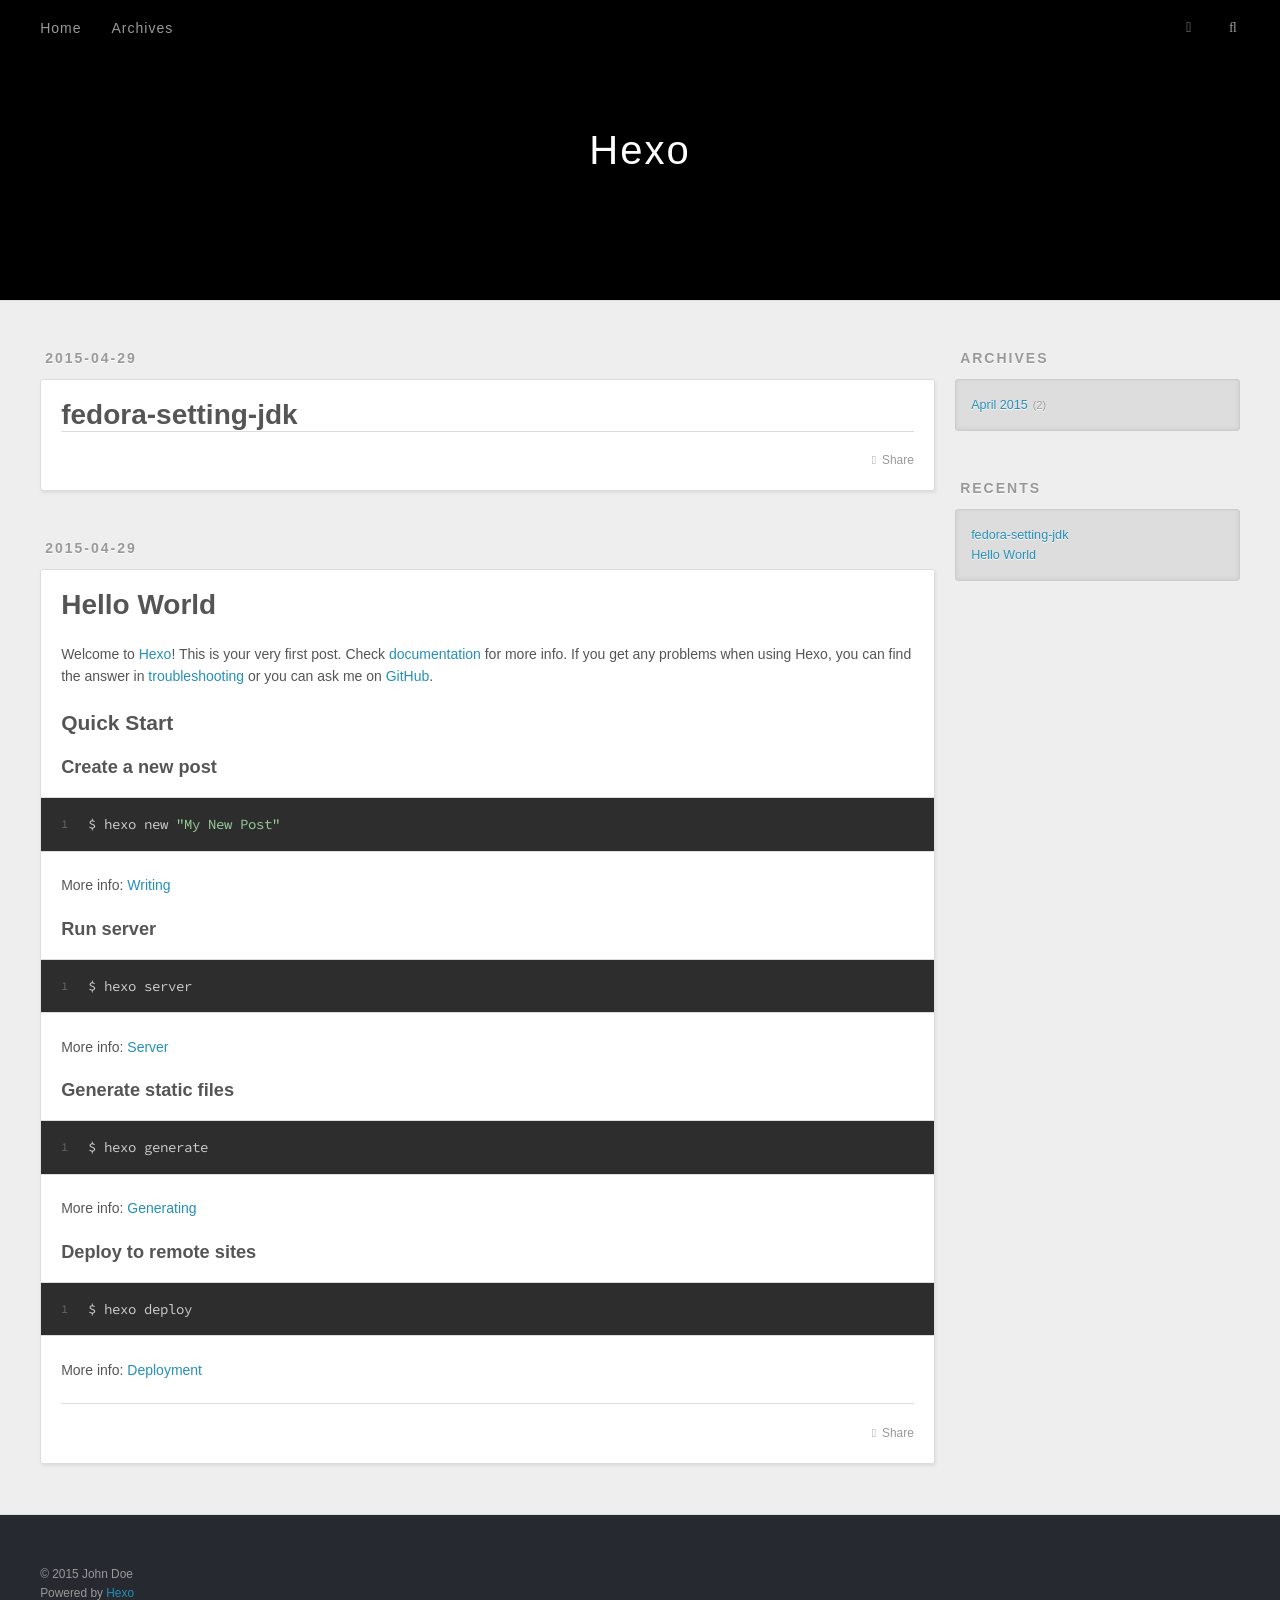
==== index.html @ 72228a68 "Site updated: 2015-04-29 23:30:53" ====
<!DOCTYPE html>
<html>
<head>
  <meta charset="utf-8">
  
  <title>Hexo</title>
  <meta name="viewport" content="width=device-width, initial-scale=1, maximum-scale=1">
  <meta name="description">
<meta property="og:type" content="website">
<meta property="og:title" content="Hexo">
<meta property="og:url" content="http://yoursite.com/index.html">
<meta property="og:site_name" content="Hexo">
<meta property="og:description">
<meta name="twitter:card" content="summary">
<meta name="twitter:title" content="Hexo">
<meta name="twitter:description">
  
    <link rel="alternative" href="/atom.xml" title="Hexo" type="application/atom+xml">
  
  
    <link rel="icon" href="/favicon.png">
  
  <link href="//fonts.googleapis.com/css?family=Source+Code+Pro" rel="stylesheet" type="text/css">
  <link rel="stylesheet" href="/css/style.css" type="text/css">
  

</head>
<body>
  <div id="container">
    <div id="wrap">
      <header id="header">
  <div id="banner"></div>
  <div id="header-outer" class="outer">
    <div id="header-title" class="inner">
      <h1 id="logo-wrap">
        <a href="/" id="logo">Hexo</a>
      </h1>
      
    </div>
    <div id="header-inner" class="inner">
      <nav id="main-nav">
        <a id="main-nav-toggle" class="nav-icon"></a>
        
          <a class="main-nav-link" href="/">Home</a>
        
          <a class="main-nav-link" href="/archives">Archives</a>
        
      </nav>
      <nav id="sub-nav">
        
          <a id="nav-rss-link" class="nav-icon" href="/atom.xml" title="RSS Feed"></a>
        
        <a id="nav-search-btn" class="nav-icon" title="Search"></a>
      </nav>
      <div id="search-form-wrap">
        <form action="//google.com/search" method="get" accept-charset="UTF-8" class="search-form"><input type="search" name="q" results="0" class="search-form-input" placeholder="Search"><button type="submit" class="search-form-submit">&#xF002;</button><input type="hidden" name="q" value="site:http://yoursite.com"></form>
      </div>
    </div>
  </div>
</header>
      <div class="outer">
        <section id="main">
  
    <article id="post-fedora-setting-jdk" class="article article-type-post" itemscope itemprop="blogPost">
  <div class="article-meta">
    <a href="/2015/04/29/fedora-setting-jdk/" class="article-date">
  <time datetime="2015-04-29T14:00:00.000Z" itemprop="datePublished">2015-04-29</time>
</a>
    
  </div>
  <div class="article-inner">
    
    
      <header class="article-header">
        
  
    <h1 itemprop="name">
      <a class="article-title" href="/2015/04/29/fedora-setting-jdk/">fedora-setting-jdk</a>
    </h1>
  

      </header>
    
    <div class="article-entry" itemprop="articleBody">
      
        
      
    </div>
    <footer class="article-footer">
      <a data-url="http://yoursite.com/2015/04/29/fedora-setting-jdk/" data-id="ci92wgnxk0000pdpv077esqov" class="article-share-link">Share</a>
      
      
    </footer>
  </div>
  
</article>


  
    <article id="post-hello-world" class="article article-type-post" itemscope itemprop="blogPost">
  <div class="article-meta">
    <a href="/2015/04/29/hello-world/" class="article-date">
  <time datetime="2015-04-29T13:56:53.000Z" itemprop="datePublished">2015-04-29</time>
</a>
    
  </div>
  <div class="article-inner">
    
    
      <header class="article-header">
        
  
    <h1 itemprop="name">
      <a class="article-title" href="/2015/04/29/hello-world/">Hello World</a>
    </h1>
  

      </header>
    
    <div class="article-entry" itemprop="articleBody">
      
        <p>Welcome to <a href="http://hexo.io/" target="_blank" rel="external">Hexo</a>! This is your very first post. Check <a href="http://hexo.io/docs/" target="_blank" rel="external">documentation</a> for more info. If you get any problems when using Hexo, you can find the answer in <a href="http://hexo.io/docs/troubleshooting.html" target="_blank" rel="external">troubleshooting</a> or you can ask me on <a href="https://github.com/hexojs/hexo/issues" target="_blank" rel="external">GitHub</a>.</p>
<h2 id="Quick_Start">Quick Start</h2><h3 id="Create_a_new_post">Create a new post</h3><figure class="highlight bash"><table><tr><td class="gutter"><pre><span class="line">1</span><br></pre></td><td class="code"><pre><span class="line">$ hexo new <span class="string">"My New Post"</span></span><br></pre></td></tr></table></figure>
<p>More info: <a href="http://hexo.io/docs/writing.html" target="_blank" rel="external">Writing</a></p>
<h3 id="Run_server">Run server</h3><figure class="highlight bash"><table><tr><td class="gutter"><pre><span class="line">1</span><br></pre></td><td class="code"><pre><span class="line">$ hexo server</span><br></pre></td></tr></table></figure>
<p>More info: <a href="http://hexo.io/docs/server.html" target="_blank" rel="external">Server</a></p>
<h3 id="Generate_static_files">Generate static files</h3><figure class="highlight bash"><table><tr><td class="gutter"><pre><span class="line">1</span><br></pre></td><td class="code"><pre><span class="line">$ hexo generate</span><br></pre></td></tr></table></figure>
<p>More info: <a href="http://hexo.io/docs/generating.html" target="_blank" rel="external">Generating</a></p>
<h3 id="Deploy_to_remote_sites">Deploy to remote sites</h3><figure class="highlight bash"><table><tr><td class="gutter"><pre><span class="line">1</span><br></pre></td><td class="code"><pre><span class="line">$ hexo deploy</span><br></pre></td></tr></table></figure>
<p>More info: <a href="http://hexo.io/docs/deployment.html" target="_blank" rel="external">Deployment</a></p>

      
    </div>
    <footer class="article-footer">
      <a data-url="http://yoursite.com/2015/04/29/hello-world/" data-id="ci92wgny80001pdpv6cahpks3" class="article-share-link">Share</a>
      
      
    </footer>
  </div>
  
</article>


  
  
</section>
        
          <aside id="sidebar">
  
    
  
    
  
    
  
    
  <div class="widget-wrap">
    <h3 class="widget-title">Archives</h3>
    <div class="widget">
      <ul class="archive-list"><li class="archive-list-item"><a class="archive-list-link" href="/archives/2015/04/">April 2015</a><span class="archive-list-count">2</span></li></ul>
    </div>
  </div>

  
    
  <div class="widget-wrap">
    <h3 class="widget-title">Recents</h3>
    <div class="widget">
      <ul>
        
          <li>
            <a href="/2015/04/29/fedora-setting-jdk/">fedora-setting-jdk</a>
          </li>
        
          <li>
            <a href="/2015/04/29/hello-world/">Hello World</a>
          </li>
        
      </ul>
    </div>
  </div>

  
</aside>
        
      </div>
      <footer id="footer">
  
  <div class="outer">
    <div id="footer-info" class="inner">
      &copy; 2015 John Doe<br>
      Powered by <a href="http://hexo.io/" target="_blank">Hexo</a>
    </div>
  </div>
</footer>
    </div>
    <nav id="mobile-nav">
  
    <a href="/" class="mobile-nav-link">Home</a>
  
    <a href="/archives" class="mobile-nav-link">Archives</a>
  
</nav>
    

<script src="//ajax.googleapis.com/ajax/libs/jquery/2.0.3/jquery.min.js"></script>


  <link rel="stylesheet" href="/fancybox/jquery.fancybox.css" type="text/css">
  <script src="/fancybox/jquery.fancybox.pack.js" type="text/javascript"></script>


<script src="/js/script.js" type="text/javascript"></script>

  </div>
</body>
</html>
---- css/style.css ----
body {
  width: 100%;
}
body:before,
body:after {
  content: "";
  display: table;
}
body:after {
  clear: both;
}
html,
body,
div,
span,
applet,
object,
iframe,
h1,
h2,
h3,
h4,
h5,
h6,
p,
blockquote,
pre,
a,
abbr,
acronym,
address,
big,
cite,
code,
del,
dfn,
em,
img,
ins,
kbd,
q,
s,
samp,
small,
strike,
strong,
sub,
sup,
tt,
var,
dl,
dt,
dd,
ol,
ul,
li,
fieldset,
form,
label,
legend,
table,
caption,
tbody,
tfoot,
thead,
tr,
th,
td {
  margin: 0;
  padding: 0;
  border: 0;
  outline: 0;
  font-weight: inherit;
  font-style: inherit;
  font-family: inherit;
  font-size: 100%;
  vertical-align: baseline;
}
body {
  line-height: 1;
  color: #000;
  background: #fff;
}
ol,
ul {
  list-style: none;
}
table {
  border-collapse: separate;
  border-spacing: 0;
  vertical-align: middle;
}
caption,
th,
td {
  text-align: left;
  font-weight: normal;
  vertical-align: middle;
}
a img {
  border: none;
}
input,
button {
  margin: 0;
  padding: 0;
}
input::-moz-focus-inner,
button::-moz-focus-inner {
  border: 0;
  padding: 0;
}
@font-face {
  font-family: FontAwesome;
  font-style: normal;
  font-weight: normal;
  src: url("fonts/fontawesome-webfont.eot?v=#4.0.3");
  src: url("fonts/fontawesome-webfont.eot?#iefix&v=#4.0.3") format("embedded-opentype"), url("fonts/fontawesome-webfont.woff?v=#4.0.3") format("woff"), url("fonts/fontawesome-webfont.ttf?v=#4.0.3") format("truetype"), url("fonts/fontawesome-webfont.svg#fontawesomeregular?v=#4.0.3") format("svg");
}
html,
body,
#container {
  height: 100%;
}
body {
  background: #eee;
  font: 14px "Helvetica Neue", Helvetica, Arial, sans-serif;
  -webkit-text-size-adjust: 100%;
}
.outer {
  max-width: 1220px;
  margin: 0 auto;
  padding: 0 20px;
}
.outer:before,
.outer:after {
  content: "";
  display: table;
}
.outer:after {
  clear: both;
}
.inner {
  display: inline;
  float: left;
  width: 98.3333333333333%;
  margin: 0 0.8333333333333%;
}
.left,
.alignleft {
  float: left;
}
.right,
.alignright {
  float: right;
}
.clear {
  clear: both;
}
#container {
  position: relative;
}
.mobile-nav-on {
  overflow: hidden;
}
#wrap {
  height: 100%;
  width: 100%;
  position: absolute;
  top: 0;
  left: 0;
  -webkit-transition: 0.2s ease-out;
  -moz-transition: 0.2s ease-out;
  -ms-transition: 0.2s ease-out;
  transition: 0.2s ease-out;
  z-index: 1;
  background: #eee;
}
.mobile-nav-on #wrap {
  left: 280px;
}
@media screen and (min-width: 768px) {
  #main {
    display: inline;
    float: left;
    width: 73.3333333333333%;
    margin: 0 0.8333333333333%;
  }
}
.article-date,
.article-category-link,
.archive-year,
.widget-title {
  text-decoration: none;
  text-transform: uppercase;
  letter-spacing: 2px;
  color: #999;
  margin-bottom: 1em;
  margin-left: 5px;
  line-height: 1em;
  text-shadow: 0 1px #fff;
  font-weight: bold;
}
.article-inner,
.archive-article-inner {
  background: #fff;
  -webkit-box-shadow: 1px 2px 3px #ddd;
  box-shadow: 1px 2px 3px #ddd;
  border: 1px solid #ddd;
  -webkit-border-radius: 3px;
  border-radius: 3px;
}
.article-entry h1,
.widget h1 {
  font-size: 2em;
}
.article-entry h2,
.widget h2 {
  font-size: 1.5em;
}
.article-entry h3,
.widget h3 {
  font-size: 1.3em;
}
.article-entry h4,
.widget h4 {
  font-size: 1.2em;
}
.article-entry h5,
.widget h5 {
  font-size: 1em;
}
.article-entry h6,
.widget h6 {
  font-size: 1em;
  color: #999;
}
.article-entry hr,
.widget hr {
  border: 1px dashed #ddd;
}
.article-entry strong,
.widget strong {
  font-weight: bold;
}
.article-entry em,
.widget em,
.article-entry cite,
.widget cite {
  font-style: italic;
}
.article-entry sup,
.widget sup,
.article-entry sub,
.widget sub {
  font-size: 0.75em;
  line-height: 0;
  position: relative;
  vertical-align: baseline;
}
.article-entry sup,
.widget sup {
  top: -0.5em;
}
.article-entry sub,
.widget sub {
  bottom: -0.2em;
}
.article-entry small,
.widget small {
  font-size: 0.85em;
}
.article-entry acronym,
.widget acronym,
.article-entry abbr,
.widget abbr {
  border-bottom: 1px dotted;
}
.article-entry ul,
.widget ul,
.article-entry ol,
.widget ol,
.article-entry dl,
.widget dl {
  margin: 0 20px;
  line-height: 1.6em;
}
.article-entry ul ul,
.widget ul ul,
.article-entry ol ul,
.widget ol ul,
.article-entry ul ol,
.widget ul ol,
.article-entry ol ol,
.widget ol ol {
  margin-top: 0;
  margin-bottom: 0;
}
.article-entry ul,
.widget ul {
  list-style: disc;
}
.article-entry ol,
.widget ol {
  list-style: decimal;
}
.article-entry dt,
.widget dt {
  font-weight: bold;
}
#header {
  height: 300px;
  position: relative;
  border-bottom: 1px solid #ddd;
}
#header:before,
#header:after {
  content: "";
  position: absolute;
  left: 0;
  right: 0;
  height: 40px;
}
#header:before {
  top: 0;
  background: -webkit-linear-gradient(rgba(0,0,0,0.2), transparent);
  background: -moz-linear-gradient(rgba(0,0,0,0.2), transparent);
  background: -ms-linear-gradient(rgba(0,0,0,0.2), transparent);
  background: linear-gradient(rgba(0,0,0,0.2), transparent);
}
#header:after {
  bottom: 0;
  background: -webkit-linear-gradient(transparent, rgba(0,0,0,0.2));
  background: -moz-linear-gradient(transparent, rgba(0,0,0,0.2));
  background: -ms-linear-gradient(transparent, rgba(0,0,0,0.2));
  background: linear-gradient(transparent, rgba(0,0,0,0.2));
}
#header-outer {
  height: 100%;
  position: relative;
}
#header-inner {
  position: relative;
  overflow: hidden;
}
#banner {
  position: absolute;
  top: 0;
  left: 0;
  width: 100%;
  height: 100%;
  background: url("images/banner.jpg") center #000;
  -webkit-background-size: cover;
  -moz-background-size: cover;
  background-size: cover;
  z-index: -1;
}
#header-title {
  text-align: center;
  height: 40px;
  position: absolute;
  top: 50%;
  left: 0;
  margin-top: -20px;
}
#logo,
#subtitle {
  text-decoration: none;
  color: #fff;
  font-weight: 300;
  text-shadow: 0 1px 4px rgba(0,0,0,0.3);
}
#logo {
  font-size: 40px;
  line-height: 40px;
  letter-spacing: 2px;
}
#subtitle {
  font-size: 16px;
  line-height: 16px;
  letter-spacing: 1px;
}
#subtitle-wrap {
  margin-top: 16px;
}
#main-nav {
  float: left;
  margin-left: -15px;
}
.nav-icon,
.main-nav-link {
  float: left;
  color: #fff;
  opacity: 0.6;
  text-decoration: none;
  text-shadow: 0 1px rgba(0,0,0,0.2);
  -webkit-transition: opacity 0.2s;
  -moz-transition: opacity 0.2s;
  -ms-transition: opacity 0.2s;
  transition: opacity 0.2s;
  display: block;
  padding: 20px 15px;
}
.nav-icon:hover,
.main-nav-link:hover {
  opacity: 1;
}
.nav-icon {
  font-family: FontAwesome;
  text-align: center;
  font-size: 14px;
  width: 14px;
  height: 14px;
  padding: 20px 15px;
  position: relative;
  cursor: pointer;
}
.main-nav-link {
  font-weight: 300;
  letter-spacing: 1px;
}
@media screen and (max-width: 479px) {
  .main-nav-link {
    display: none;
  }
}
#main-nav-toggle {
  display: none;
}
#main-nav-toggle:before {
  content: "\f0c9";
}
@media screen and (max-width: 479px) {
  #main-nav-toggle {
    display: block;
  }
}
#sub-nav {
  float: right;
  margin-right: -15px;
}
#nav-rss-link:before {
  content: "\f09e";
}
#nav-search-btn:before {
  content: "\f002";
}
#search-form-wrap {
  position: absolute;
  top: 15px;
  width: 150px;
  height: 30px;
  right: -150px;
  opacity: 0;
  -webkit-transition: 0.2s ease-out;
  -moz-transition: 0.2s ease-out;
  -ms-transition: 0.2s ease-out;
  transition: 0.2s ease-out;
}
#search-form-wrap.on {
  opacity: 1;
  right: 0;
}
@media screen and (max-width: 479px) {
  #search-form-wrap {
    width: 100%;
    right: -100%;
  }
}
.search-form {
  position: absolute;
  top: 0;
  left: 0;
  right: 0;
  background: #fff;
  padding: 5px 15px;
  -webkit-border-radius: 15px;
  border-radius: 15px;
  -webkit-box-shadow: 0 0 10px rgba(0,0,0,0.3);
  box-shadow: 0 0 10px rgba(0,0,0,0.3);
}
.search-form-input {
  border: none;
  background: none;
  color: #555;
  width: 100%;
  font: 13px "Helvetica Neue", Helvetica, Arial, sans-serif;
  outline: none;
}
.search-form-input::-webkit-search-results-decoration,
.search-form-input::-webkit-search-cancel-button {
  -webkit-appearance: none;
}
.search-form-submit {
  position: absolute;
  top: 50%;
  right: 10px;
  margin-top: -7px;
  font: 13px FontAwesome;
  border: none;
  background: none;
  color: #bbb;
  cursor: pointer;
}
.search-form-submit:hover,
.search-form-submit:focus {
  color: #777;
}
.article {
  margin: 50px 0;
}
.article-inner {
  overflow: hidden;
}
.article-meta:before,
.article-meta:after {
  content: "";
  display: table;
}
.article-meta:after {
  clear: both;
}
.article-date {
  float: left;
}
.article-category {
  float: left;
  line-height: 1em;
  color: #ccc;
  text-shadow: 0 1px #fff;
  margin-left: 8px;
}
.article-category:before {
  content: "\2022";
}
.article-category-link {
  margin: 0 12px 1em;
}
.article-header {
  padding: 20px 20px 0;
}
.article-title {
  text-decoration: none;
  font-size: 2em;
  font-weight: bold;
  color: #555;
  line-height: 1.1em;
  -webkit-transition: color 0.2s;
  -moz-transition: color 0.2s;
  -ms-transition: color 0.2s;
  transition: color 0.2s;
}
a.article-title:hover {
  color: #258fb8;
}
.article-entry {
  color: #555;
  padding: 0 20px;
}
.article-entry:before,
.article-entry:after {
  content: "";
  display: table;
}
.article-entry:after {
  clear: both;
}
.article-entry p,
.article-entry table {
  line-height: 1.6em;
  margin: 1.6em 0;
}
.article-entry h1,
.article-entry h2,
.article-entry h3,
.article-entry h4,
.article-entry h5,
.article-entry h6 {
  font-weight: bold;
}
.article-entry h1,
.article-entry h2,
.article-entry h3,
.article-entry h4,
.article-entry h5,
.article-entry h6 {
  line-height: 1.1em;
  margin: 1.1em 0;
}
.article-entry a {
  color: #258fb8;
  text-decoration: none;
}
.article-entry a:hover {
  text-decoration: underline;
}
.article-entry ul,
.article-entry ol,
.article-entry dl {
  margin-top: 1.6em;
  margin-bottom: 1.6em;
}
.article-entry img,
.article-entry video {
  max-width: 100%;
  height: auto;
  display: block;
  margin: auto;
}
.article-entry iframe {
  border: none;
}
.article-entry table {
  width: 100%;
  border-collapse: collapse;
  border-spacing: 0;
}
.article-entry th {
  font-weight: bold;
  border-bottom: 3px solid #ddd;
  padding-bottom: 0.5em;
}
.article-entry td {
  border-bottom: 1px solid #ddd;
  padding: 10px 0;
}
.article-entry blockquote {
  font-family: Georgia, "Times New Roman", serif;
  font-size: 1.4em;
  margin: 1.6em 20px;
  text-align: center;
}
.article-entry blockquote footer {
  font-size: 14px;
  margin: 1.6em 0;
  font-family: "Helvetica Neue", Helvetica, Arial, sans-serif;
}
.article-entry blockquote footer cite:before {
  content: "—";
  padding: 0 0.5em;
}
.article-entry .pullquote {
  text-align: left;
  width: 45%;
  margin: 0;
}
.article-entry .pullquote.left {
  margin-left: 0.5em;
  margin-right: 1em;
}
.article-entry .pullquote.right {
  margin-right: 0.5em;
  margin-left: 1em;
}
.article-entry .caption {
  color: #999;
  display: block;
  font-size: 0.9em;
  margin-top: 0.5em;
  position: relative;
  text-align: center;
}
.article-entry .video-container {
  position: relative;
  padding-top: 56.25%;
  height: 0;
  overflow: hidden;
}
.article-entry .video-container iframe,
.article-entry .video-container object,
.article-entry .video-container embed {
  position: absolute;
  top: 0;
  left: 0;
  width: 100%;
  height: 100%;
  margin-top: 0;
}
.article-more-link a {
  display: inline-block;
  line-height: 1em;
  padding: 6px 15px;
  -webkit-border-radius: 15px;
  border-radius: 15px;
  background: #eee;
  color: #999;
  text-shadow: 0 1px #fff;
  text-decoration: none;
}
.article-more-link a:hover {
  background: #258fb8;
  color: #fff;
  text-decoration: none;
  text-shadow: 0 1px #1e7293;
}
.article-footer {
  font-size: 0.85em;
  line-height: 1.6em;
  border-top: 1px solid #ddd;
  padding-top: 1.6em;
  margin: 0 20px 20px;
}
.article-footer:before,
.article-footer:after {
  content: "";
  display: table;
}
.article-footer:after {
  clear: both;
}
.article-footer a {
  color: #999;
  text-decoration: none;
}
.article-footer a:hover {
  color: #555;
}
.article-tag-list-item {
  float: left;
  margin-right: 10px;
}
.article-tag-list-link:before {
  content: "#";
}
.article-comment-link {
  float: right;
}
.article-comment-link:before {
  content: "\f075";
  font-family: FontAwesome;
  padding-right: 8px;
}
.article-share-link {
  cursor: pointer;
  float: right;
  margin-left: 20px;
}
.article-share-link:before {
  content: "\f064";
  font-family: FontAwesome;
  padding-right: 6px;
}
#article-nav {
  position: relative;
}
#article-nav:before,
#article-nav:after {
  content: "";
  display: table;
}
#article-nav:after {
  clear: both;
}
@media screen and (min-width: 768px) {
  #article-nav {
    margin: 50px 0;
  }
  #article-nav:before {
    width: 8px;
    height: 8px;
    position: absolute;
    top: 50%;
    left: 50%;
    margin-top: -4px;
    margin-left: -4px;
    content: "";
    -webkit-border-radius: 50%;
    border-radius: 50%;
    background: #ddd;
    -webkit-box-shadow: 0 1px 2px #fff;
    box-shadow: 0 1px 2px #fff;
  }
}
.article-nav-link-wrap {
  text-decoration: none;
  text-shadow: 0 1px #fff;
  color: #999;
  -webkit-box-sizing: border-box;
  -moz-box-sizing: border-box;
  box-sizing: border-box;
  margin-top: 50px;
  text-align: center;
  display: block;
}
.article-nav-link-wrap:hover {
  color: #555;
}
@media screen and (min-width: 768px) {
  .article-nav-link-wrap {
    width: 50%;
    margin-top: 0;
  }
}
@media screen and (min-width: 768px) {
  #article-nav-newer {
    float: left;
    text-align: right;
    padding-right: 20px;
  }
}
@media screen and (min-width: 768px) {
  #article-nav-older {
    float: right;
    text-align: left;
    padding-left: 20px;
  }
}
.article-nav-caption {
  text-transform: uppercase;
  letter-spacing: 2px;
  color: #ddd;
  line-height: 1em;
  font-weight: bold;
}
#article-nav-newer .article-nav-caption {
  margin-right: -2px;
}
.article-nav-title {
  font-size: 0.85em;
  line-height: 1.6em;
  margin-top: 0.5em;
}
.article-share-box {
  position: absolute;
  display: none;
  background: #fff;
  -webkit-box-shadow: 1px 2px 10px rgba(0,0,0,0.2);
  box-shadow: 1px 2px 10px rgba(0,0,0,0.2);
  -webkit-border-radius: 3px;
  border-radius: 3px;
  margin-left: -145px;
  overflow: hidden;
  z-index: 1;
}
.article-share-box.on {
  display: block;
}
.article-share-input {
  width: 100%;
  background: none;
  -webkit-box-sizing: border-box;
  -moz-box-sizing: border-box;
  box-sizing: border-box;
  font: 14px "Helvetica Neue", Helvetica, Arial, sans-serif;
  padding: 0 15px;
  color: #555;
  outline: none;
  border: 1px solid #ddd;
  -webkit-border-radius: 3px 3px 0 0;
  border-radius: 3px 3px 0 0;
  height: 36px;
  line-height: 36px;
}
.article-share-links {
  background: #eee;
}
.article-share-links:before,
.article-share-links:after {
  content: "";
  display: table;
}
.article-share-links:after {
  clear: both;
}
.article-share-twitter,
.article-share-facebook,
.article-share-pinterest,
.article-share-google {
  width: 50px;
  height: 36px;
  display: block;
  float: left;
  position: relative;
  color: #999;
  text-shadow: 0 1px #fff;
}
.article-share-twitter:before,
.article-share-facebook:before,
.article-share-pinterest:before,
.article-share-google:before {
  font-size: 20px;
  font-family: FontAwesome;
  width: 20px;
  height: 20px;
  position: absolute;
  top: 50%;
  left: 50%;
  margin-top: -10px;
  margin-left: -10px;
  text-align: center;
}
.article-share-twitter:hover,
.article-share-facebook:hover,
.article-share-pinterest:hover,
.article-share-google:hover {
  color: #fff;
}
.article-share-twitter:before {
  content: "\f099";
}
.article-share-twitter:hover {
  background: #00aced;
  text-shadow: 0 1px #008abe;
}
.article-share-facebook:before {
  content: "\f09a";
}
.article-share-facebook:hover {
  background: #3b5998;
  text-shadow: 0 1px #2f477a;
}
.article-share-pinterest:before {
  content: "\f0d2";
}
.article-share-pinterest:hover {
  background: #cb2027;
  text-shadow: 0 1px #a21a1f;
}
.article-share-google:before {
  content: "\f0d5";
}
.article-share-google:hover {
  background: #dd4b39;
  text-shadow: 0 1px #be3221;
}
.article-gallery {
  background: #000;
  position: relative;
}
.article-gallery-photos {
  position: relative;
  overflow: hidden;
}
.article-gallery-img {
  display: none;
  max-width: 100%;
}
.article-gallery-img:first-child {
  display: block;
}
.article-gallery-img.loaded {
  position: absolute;
  display: block;
}
.article-gallery-img img {
  display: block;
  max-width: 100%;
  margin: 0 auto;
}
#comments {
  background: #fff;
  -webkit-box-shadow: 1px 2px 3px #ddd;
  box-shadow: 1px 2px 3px #ddd;
  padding: 20px;
  border: 1px solid #ddd;
  -webkit-border-radius: 3px;
  border-radius: 3px;
  margin: 50px 0;
}
#comments a {
  color: #258fb8;
}
.archives-wrap {
  margin: 50px 0;
}
.archives:before,
.archives:after {
  content: "";
  display: table;
}
.archives:after {
  clear: both;
}
.archive-year-wrap {
  margin-bottom: 1em;
}
.archives {
  -webkit-column-gap: 10px;
  -moz-column-gap: 10px;
  column-gap: 10px;
}
@media screen and (min-width: 480px) and (max-width: 767px) {
  .archives {
    -webkit-column-count: 2;
    -moz-column-count: 2;
    column-count: 2;
  }
}
@media screen and (min-width: 768px) {
  .archives {
    -webkit-column-count: 3;
    -moz-column-count: 3;
    column-count: 3;
  }
}
.archive-article {
  -webkit-column-break-inside: avoid;
  page-break-inside: avoid;
  overflow: hidden;
  break-inside: avoid-column;
}
.archive-article-inner {
  padding: 10px;
  margin-bottom: 15px;
}
.archive-article-title {
  text-decoration: none;
  font-weight: bold;
  color: #555;
  -webkit-transition: color 0.2s;
  -moz-transition: color 0.2s;
  -ms-transition: color 0.2s;
  transition: color 0.2s;
  line-height: 1.6em;
}
.archive-article-title:hover {
  color: #258fb8;
}
.archive-article-footer {
  margin-top: 1em;
}
.archive-article-date {
  color: #999;
  text-decoration: none;
  font-size: 0.85em;
  line-height: 1em;
  margin-bottom: 0.5em;
  display: block;
}
#page-nav {
  margin: 50px auto;
  background: #fff;
  -webkit-box-shadow: 1px 2px 3px #ddd;
  box-shadow: 1px 2px 3px #ddd;
  border: 1px solid #ddd;
  -webkit-border-radius: 3px;
  border-radius: 3px;
  text-align: center;
  color: #999;
  overflow: hidden;
}
#page-nav:before,
#page-nav:after {
  content: "";
  display: table;
}
#page-nav:after {
  clear: both;
}
#page-nav a,
#page-nav span {
  padding: 10px 20px;
  line-height: 1;
  height: 2ex;
}
#page-nav a {
  color: #999;
  text-decoration: none;
}
#page-nav a:hover {
  background: #999;
  color: #fff;
}
#page-nav .prev {
  float: left;
}
#page-nav .next {
  float: right;
}
#page-nav .page-number {
  display: inline-block;
}
@media screen and (max-width: 479px) {
  #page-nav .page-number {
    display: none;
  }
}
#page-nav .current {
  color: #555;
  font-weight: bold;
}
#page-nav .space {
  color: #ddd;
}
#footer {
  background: #262a30;
  padding: 50px 0;
  border-top: 1px solid #ddd;
  color: #999;
}
#footer a {
  color: #258fb8;
  text-decoration: none;
}
#footer a:hover {
  text-decoration: underline;
}
#footer-info {
  line-height: 1.6em;
  font-size: 0.85em;
}
.article-entry pre,
.article-entry .highlight {
  background: #2d2d2d;
  margin: 0 -20px;
  padding: 15px 20px;
  border-style: solid;
  border-color: #ddd;
  border-width: 1px 0;
  overflow: auto;
  color: #ccc;
  line-height: 22.400000000000002px;
}
.article-entry .highlight .gutter pre,
.article-entry .gist .gist-file .gist-data .line-numbers {
  color: #666;
  font-size: 0.85em;
}
.article-entry pre,
.article-entry code {
  font-family: "Source Code Pro", Consolas, Monaco, Menlo, Consolas, monospace;
}
.article-entry code {
  background: #eee;
  text-shadow: 0 1px #fff;
  padding: 0 0.3em;
}
.article-entry pre code {
  background: none;
  text-shadow: none;
  padding: 0;
}
.article-entry .highlight pre {
  border: none;
  margin: 0;
  padding: 0;
}
.article-entry .highlight table {
  margin: 0;
  width: auto;
}
.article-entry .highlight td {
  border: none;
  padding: 0;
}
.article-entry .highlight figcaption {
  font-size: 0.85em;
  color: #999;
  line-height: 1em;
  margin-bottom: 1em;
}
.article-entry .highlight figcaption:before,
.article-entry .highlight figcaption:after {
  content: "";
  display: table;
}
.article-entry .highlight figcaption:after {
  clear: both;
}
.article-entry .highlight figcaption a {
  float: right;
}
.article-entry .highlight .gutter pre {
  text-align: right;
  padding-right: 20px;
}
.article-entry .highlight .line {
  height: 22.400000000000002px;
}
.article-entry .gist {
  margin: 0 -20px;
  border-style: solid;
  border-color: #ddd;
  border-width: 1px 0;
  background: #2d2d2d;
  padding: 15px 20px 15px 0;
}
.article-entry .gist .gist-file {
  border: none;
  font-family: "Source Code Pro", Consolas, Monaco, Menlo, Consolas, monospace;
  margin: 0;
}
.article-entry .gist .gist-file .gist-data {
  background: none;
  border: none;
}
.article-entry .gist .gist-file .gist-data .line-numbers {
  background: none;
  border: none;
  padding: 0 20px 0 0;
}
.article-entry .gist .gist-file .gist-data .line-data {
  padding: 0 !important;
}
.article-entry .gist .gist-file .highlight {
  margin: 0;
  padding: 0;
  border: none;
}
.article-entry .gist .gist-file .gist-meta {
  background: #2d2d2d;
  color: #999;
  font: 0.85em "Helvetica Neue", Helvetica, Arial, sans-serif;
  text-shadow: 0 0;
  padding: 0;
  margin-top: 1em;
  margin-left: 20px;
}
.article-entry .gist .gist-file .gist-meta a {
  color: #258fb8;
  font-weight: normal;
}
.article-entry .gist .gist-file .gist-meta a:hover {
  text-decoration: underline;
}
pre .comment,
pre .title {
  color: #999;
}
pre .variable,
pre .attribute,
pre .tag,
pre .regexp,
pre .ruby .constant,
pre .xml .tag .title,
pre .xml .pi,
pre .xml .doctype,
pre .html .doctype,
pre .css .id,
pre .css .class,
pre .css .pseudo {
  color: #f2777a;
}
pre .number,
pre .preprocessor,
pre .built_in,
pre .literal,
pre .params,
pre .constant {
  color: #f99157;
}
pre .class,
pre .ruby .class .title,
pre .css .rules .attribute {
  color: #9c9;
}
pre .string,
pre .value,
pre .inheritance,
pre .header,
pre .ruby .symbol,
pre .xml .cdata {
  color: #9c9;
}
pre .css .hexcolor {
  color: #6cc;
}
pre .function,
pre .python .decorator,
pre .python .title,
pre .ruby .function .title,
pre .ruby .title .keyword,
pre .perl .sub,
pre .javascript .title,
pre .coffeescript .title {
  color: #69c;
}
pre .keyword,
pre .javascript .function {
  color: #c9c;
}
@media screen and (max-width: 479px) {
  #mobile-nav {
    position: absolute;
    top: 0;
    left: 0;
    width: 280px;
    height: 100%;
    background: #191919;
    border-right: 1px solid #fff;
  }
}
@media screen and (max-width: 479px) {
  .mobile-nav-link {
    display: block;
    color: #999;
    text-decoration: none;
    padding: 15px 20px;
    font-weight: bold;
  }
  .mobile-nav-link:hover {
    color: #fff;
  }
}
@media screen and (min-width: 768px) {
  #sidebar {
    display: inline;
    float: left;
    width: 23.3333333333333%;
    margin: 0 0.8333333333333%;
  }
}
.widget-wrap {
  margin: 50px 0;
}
.widget {
  color: #777;
  text-shadow: 0 1px #fff;
  background: #ddd;
  -webkit-box-shadow: 0 -1px 4px #ccc inset;
  box-shadow: 0 -1px 4px #ccc inset;
  border: 1px solid #ccc;
  padding: 15px;
  -webkit-border-radius: 3px;
  border-radius: 3px;
}
.widget a {
  color: #258fb8;
  text-decoration: none;
}
.widget a:hover {
  text-decoration: underline;
}
.widget ul ul,
.widget ol ul,
.widget dl ul,
.widget ul ol,
.widget ol ol,
.widget dl ol,
.widget ul dl,
.widget ol dl,
.widget dl dl {
  margin-left: 15px;
  list-style: disc;
}
.widget {
  line-height: 1.6em;
  word-wrap: break-word;
  font-size: 0.9em;
}
.widget ul,
.widget ol {
  list-style: none;
  margin: 0;
}
.widget ul ul,
.widget ol ul,
.widget ul ol,
.widget ol ol {
  margin: 0 20px;
}
.widget ul ul,
.widget ol ul {
  list-style: disc;
}
.widget ul ol,
.widget ol ol {
  list-style: decimal;
}
.category-list-count,
.tag-list-count,
.archive-list-count {
  padding-left: 5px;
  color: #999;
  font-size: 0.85em;
}
.category-list-count:before,
.tag-list-count:before,
.archive-list-count:before {
  content: "(";
}
.category-list-count:after,
.tag-list-count:after,
.archive-list-count:after {
  content: ")";
}
.tagcloud a {
  margin-right: 5px;
}
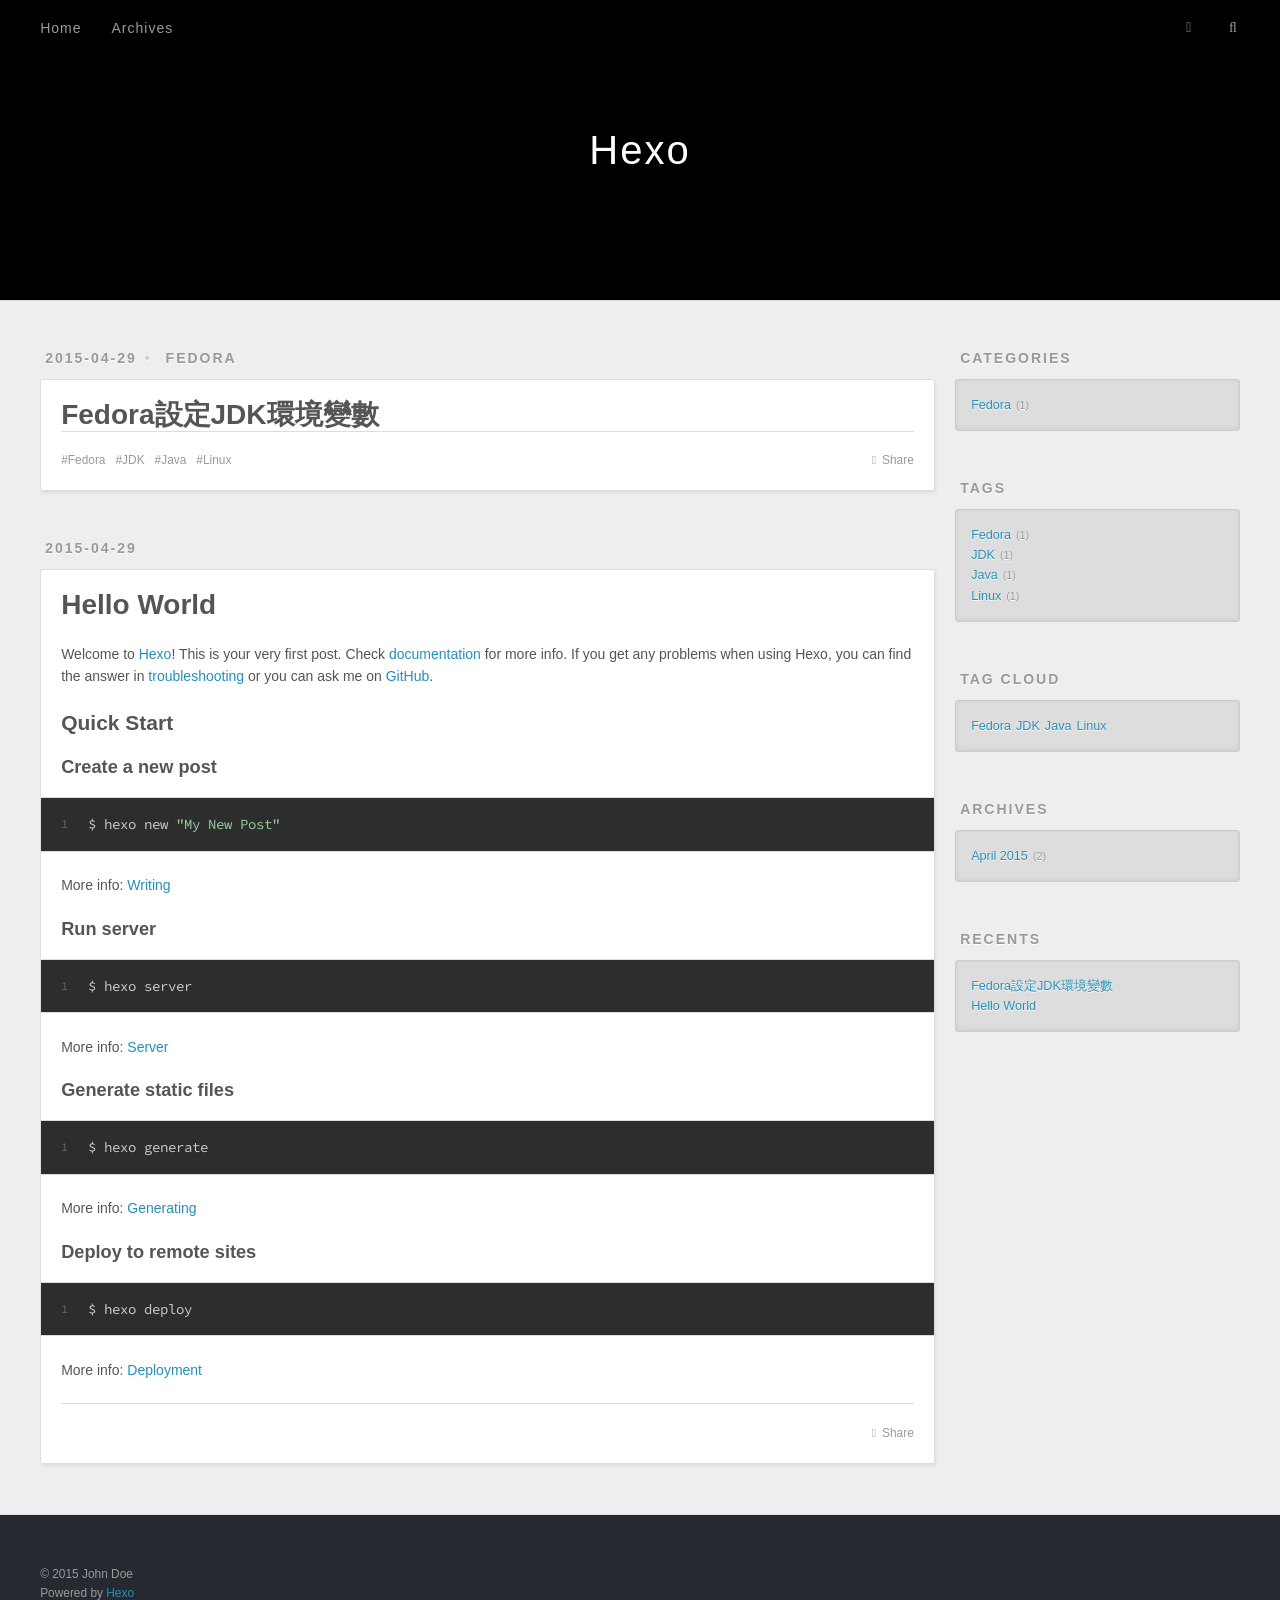
==== commit 7f4d9504: "Site updated: 2015-04-29 23:40:43" ====
--- a/index.html
+++ b/index.html
@@ -67,6 +67,10 @@
   <time datetime="2015-04-29T14:00:00.000Z" itemprop="datePublished">2015-04-29</time>
 </a>
     
+  <div class="article-category">
+    <a class="article-category-link" href="/categories/Fedora/">Fedora</a>
+  </div>
+
   </div>
   <div class="article-inner">
     
@@ -75,7 +79,7 @@
         
   
     <h1 itemprop="name">
-      <a class="article-title" href="/2015/04/29/fedora-setting-jdk/">fedora-setting-jdk</a>
+      <a class="article-title" href="/2015/04/29/fedora-setting-jdk/">Fedora設定JDK環境變數</a>
     </h1>
   
 
@@ -87,9 +91,11 @@
       
     </div>
     <footer class="article-footer">
-      <a data-url="http://yoursite.com/2015/04/29/fedora-setting-jdk/" data-id="ci92wgnxk0000pdpv077esqov" class="article-share-link">Share</a>
-      
-      
+      <a data-url="http://yoursite.com/2015/04/29/fedora-setting-jdk/" data-id="ci92wtb6e000001pvp1ori2e0" class="article-share-link">Share</a>
+      
+      
+  <ul class="article-tag-list"><li class="article-tag-list-item"><a class="article-tag-list-link" href="/tags/Fedora/">Fedora</a></li><li class="article-tag-list-item"><a class="article-tag-list-link" href="/tags/JDK/">JDK</a></li><li class="article-tag-list-item"><a class="article-tag-list-link" href="/tags/Java/">Java</a></li><li class="article-tag-list-item"><a class="article-tag-list-link" href="/tags/Linux/">Linux</a></li></ul>
+
     </footer>
   </div>
   
@@ -132,7 +138,7 @@
       
     </div>
     <footer class="article-footer">
-      <a data-url="http://yoursite.com/2015/04/29/hello-world/" data-id="ci92wgny80001pdpv6cahpks3" class="article-share-link">Share</a>
+      <a data-url="http://yoursite.com/2015/04/29/hello-world/" data-id="ci92wtb76000b01pvr9r85iqf" class="article-share-link">Share</a>
       
       
     </footer>
@@ -148,10 +154,31 @@
           <aside id="sidebar">
   
     
-  
-    
-  
-    
+  <div class="widget-wrap">
+    <h3 class="widget-title">Categories</h3>
+    <div class="widget">
+      <ul class="category-list"><li class="category-list-item"><a class="category-list-link" href="/categories/Fedora/">Fedora</a><span class="category-list-count">1</span></li></ul>
+    </div>
+  </div>
+
+  
+    
+  <div class="widget-wrap">
+    <h3 class="widget-title">Tags</h3>
+    <div class="widget">
+      <ul class="tag-list"><li class="tag-list-item"><a class="tag-list-link" href="/tags/Fedora/">Fedora</a><span class="tag-list-count">1</span></li><li class="tag-list-item"><a class="tag-list-link" href="/tags/JDK/">JDK</a><span class="tag-list-count">1</span></li><li class="tag-list-item"><a class="tag-list-link" href="/tags/Java/">Java</a><span class="tag-list-count">1</span></li><li class="tag-list-item"><a class="tag-list-link" href="/tags/Linux/">Linux</a><span class="tag-list-count">1</span></li></ul>
+    </div>
+  </div>
+
+  
+    
+  <div class="widget-wrap">
+    <h3 class="widget-title">Tag Cloud</h3>
+    <div class="widget tagcloud">
+      <a href="/tags/Fedora/" style="font-size: NaNpx;">Fedora</a><a href="/tags/JDK/" style="font-size: NaNpx;">JDK</a><a href="/tags/Java/" style="font-size: NaNpx;">Java</a><a href="/tags/Linux/" style="font-size: NaNpx;">Linux</a>
+    </div>
+  </div>
+
   
     
   <div class="widget-wrap">
@@ -169,7 +196,7 @@
       <ul>
         
           <li>
-            <a href="/2015/04/29/fedora-setting-jdk/">fedora-setting-jdk</a>
+            <a href="/2015/04/29/fedora-setting-jdk/">Fedora設定JDK環境變數</a>
           </li>
         
           <li>
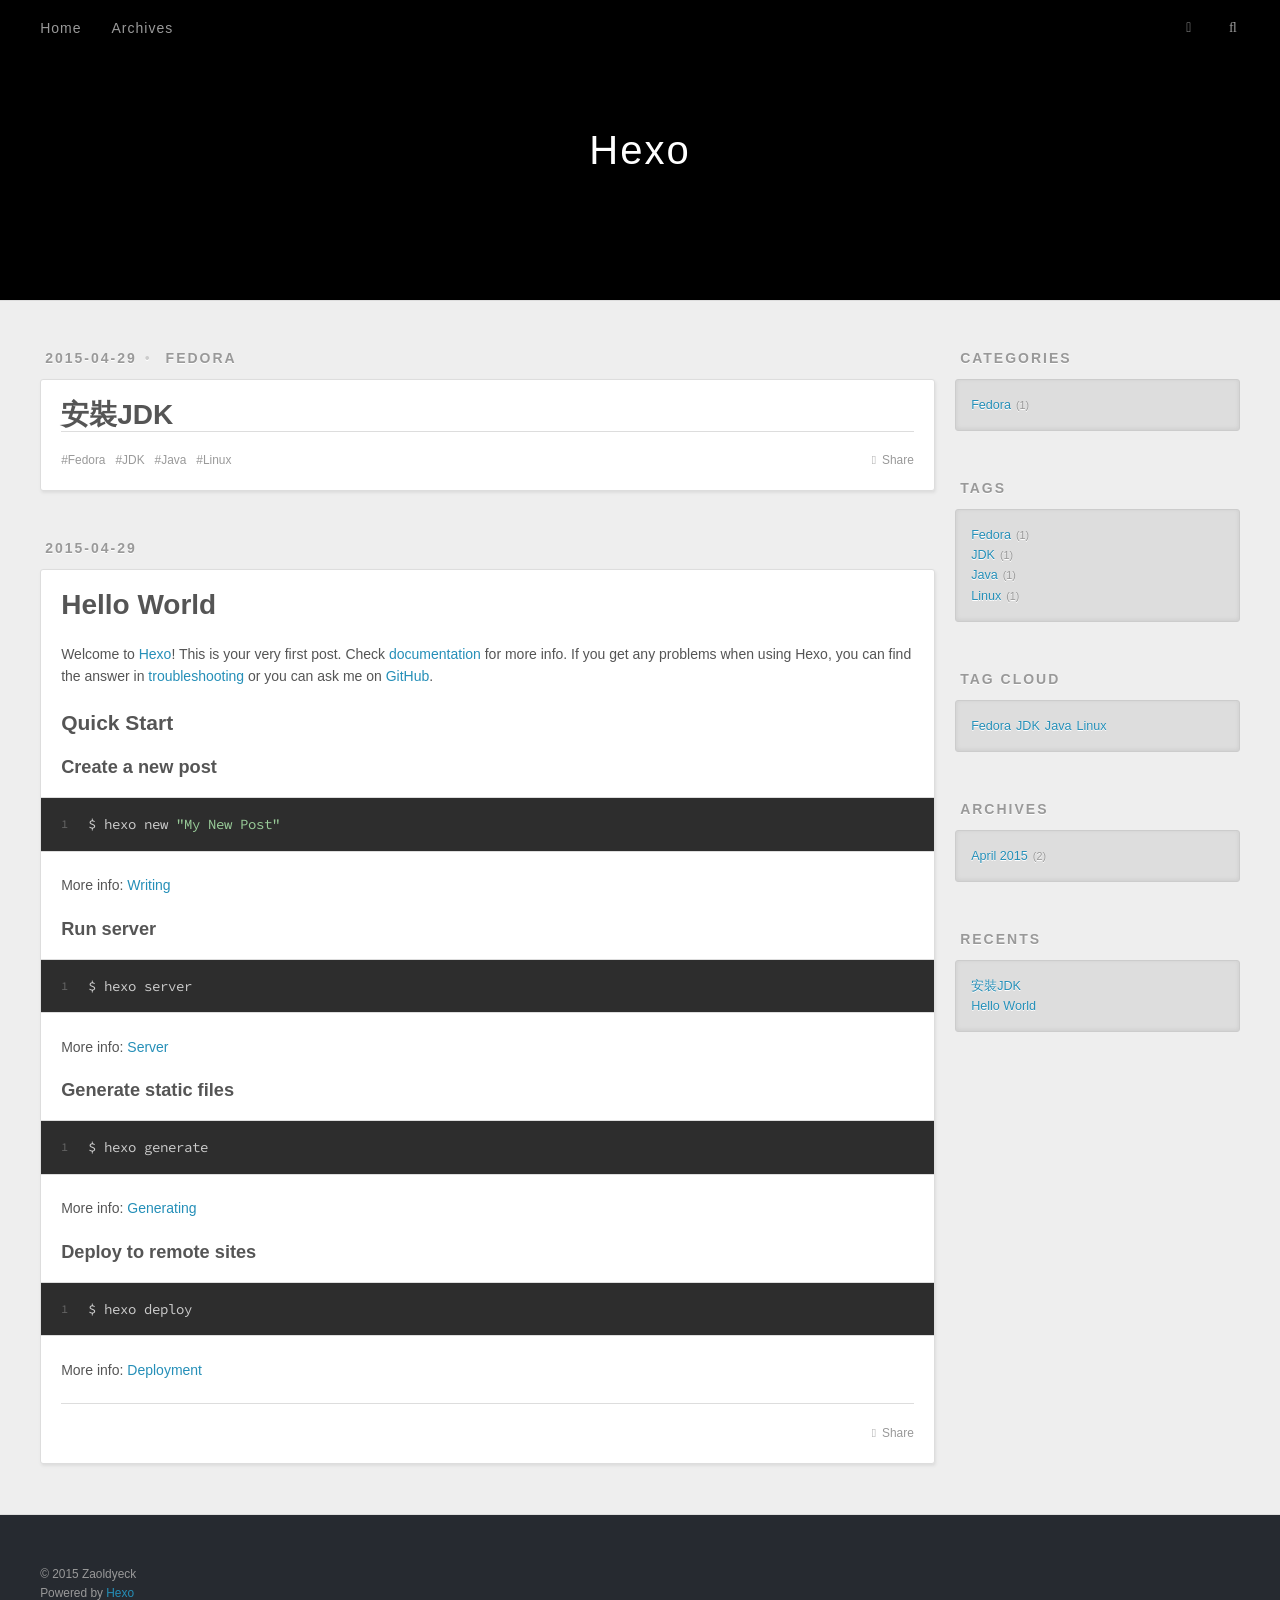
==== commit e2209bbc: "Site updated: 2015-04-30 01:19:34" ====
--- a/index.html
+++ b/index.html
@@ -8,7 +8,7 @@
   <meta name="description">
 <meta property="og:type" content="website">
 <meta property="og:title" content="Hexo">
-<meta property="og:url" content="http://yoursite.com/index.html">
+<meta property="og:url" content="http://zaoldyeck.github.io/index.html">
 <meta property="og:site_name" content="Hexo">
 <meta property="og:description">
 <meta name="twitter:card" content="summary">
@@ -53,7 +53,7 @@
         <a id="nav-search-btn" class="nav-icon" title="Search"></a>
       </nav>
       <div id="search-form-wrap">
-        <form action="//google.com/search" method="get" accept-charset="UTF-8" class="search-form"><input type="search" name="q" results="0" class="search-form-input" placeholder="Search"><button type="submit" class="search-form-submit">&#xF002;</button><input type="hidden" name="q" value="site:http://yoursite.com"></form>
+        <form action="//google.com/search" method="get" accept-charset="UTF-8" class="search-form"><input type="search" name="q" results="0" class="search-form-input" placeholder="Search"><button type="submit" class="search-form-submit">&#xF002;</button><input type="hidden" name="q" value="site:http://zaoldyeck.github.io"></form>
       </div>
     </div>
   </div>
@@ -61,9 +61,9 @@
       <div class="outer">
         <section id="main">
   
-    <article id="post-fedora-setting-jdk" class="article article-type-post" itemscope itemprop="blogPost">
+    <article id="post-fedora-install-jdk" class="article article-type-post" itemscope itemprop="blogPost">
   <div class="article-meta">
-    <a href="/2015/04/29/fedora-setting-jdk/" class="article-date">
+    <a href="/2015/04/29/fedora-install-jdk/" class="article-date">
   <time datetime="2015-04-29T14:00:00.000Z" itemprop="datePublished">2015-04-29</time>
 </a>
     
@@ -79,7 +79,7 @@
         
   
     <h1 itemprop="name">
-      <a class="article-title" href="/2015/04/29/fedora-setting-jdk/">Fedora設定JDK環境變數</a>
+      <a class="article-title" href="/2015/04/29/fedora-install-jdk/">安裝JDK</a>
     </h1>
   
 
@@ -91,7 +91,7 @@
       
     </div>
     <footer class="article-footer">
-      <a data-url="http://yoursite.com/2015/04/29/fedora-setting-jdk/" data-id="ci92wtb6e000001pvp1ori2e0" class="article-share-link">Share</a>
+      <a data-url="http://zaoldyeck.github.io/2015/04/29/fedora-install-jdk/" data-id="ci930cfux0000cmpvqkkldbzy" class="article-share-link">Share</a>
       
       
   <ul class="article-tag-list"><li class="article-tag-list-item"><a class="article-tag-list-link" href="/tags/Fedora/">Fedora</a></li><li class="article-tag-list-item"><a class="article-tag-list-link" href="/tags/JDK/">JDK</a></li><li class="article-tag-list-item"><a class="article-tag-list-link" href="/tags/Java/">Java</a></li><li class="article-tag-list-item"><a class="article-tag-list-link" href="/tags/Linux/">Linux</a></li></ul>
@@ -138,7 +138,7 @@
       
     </div>
     <footer class="article-footer">
-      <a data-url="http://yoursite.com/2015/04/29/hello-world/" data-id="ci92wtb76000b01pvr9r85iqf" class="article-share-link">Share</a>
+      <a data-url="http://zaoldyeck.github.io/2015/04/29/hello-world/" data-id="ci92wtb76000b01pvr9r85iqf" class="article-share-link">Share</a>
       
       
     </footer>
@@ -196,7 +196,7 @@
       <ul>
         
           <li>
-            <a href="/2015/04/29/fedora-setting-jdk/">Fedora設定JDK環境變數</a>
+            <a href="/2015/04/29/fedora-install-jdk/">安裝JDK</a>
           </li>
         
           <li>
@@ -215,7 +215,7 @@
   
   <div class="outer">
     <div id="footer-info" class="inner">
-      &copy; 2015 John Doe<br>
+      &copy; 2015 Zaoldyeck<br>
       Powered by <a href="http://hexo.io/" target="_blank">Hexo</a>
     </div>
   </div>
